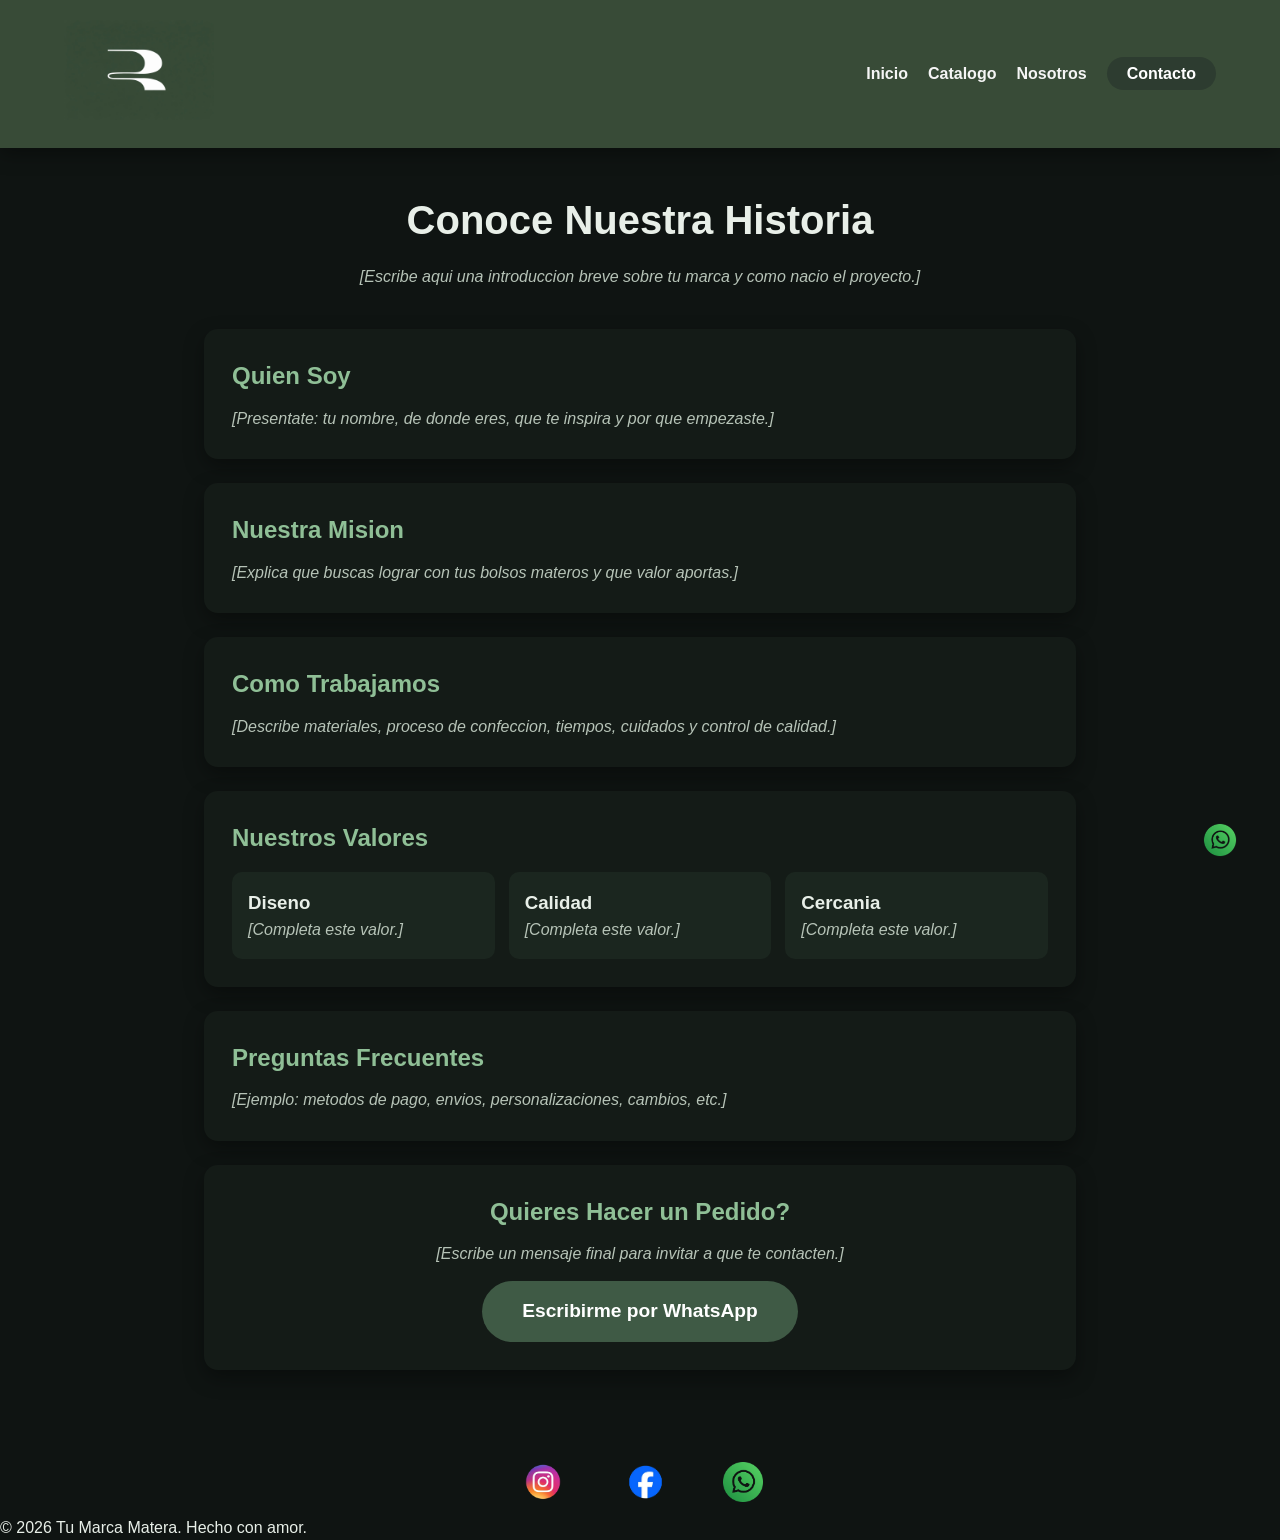
==== nosotros.html @ 4b61b199 "Ruma es una pagina web" ====
<!DOCTYPE html>
<html lang="es">
<head>
    <meta charset="UTF-8">
    <meta name="viewport" content="width=device-width, initial-scale=1.0">
    <title>Nosotros | Tu Marca Matera</title>
    <link rel="stylesheet" href="style.css">
</head>
<body>
    <nav class="navbar">
        <div class="logo"><img src="img/RumaLogoCorto.jpeg" alt="Ruma Logo"></div>
        <ul class="nav-links">
            <li><a href="index.html#inicio">Inicio</a></li>
            <li><a href="index.html#catalogo">Catalogo</a></li>
            <li><a href="nosotros.html">Nosotros</a></li>
            <li><a href="https://wa.me/5493834386930" class="btn-contact">Contacto</a></li>
        </ul>
    </nav>

    <main class="about-page">
        <section class="about-hero">
            <h1>Conoce Nuestra Historia</h1>
            <p class="about-placeholder">[Escribe aqui una introduccion breve sobre tu marca y como nacio el proyecto.]</p>
        </section>

        <section class="about-section">
            <h2>Quien Soy</h2>
            <p class="about-placeholder">[Presentate: tu nombre, de donde eres, que te inspira y por que empezaste.]</p>
        </section>

        <section class="about-section">
            <h2>Nuestra Mision</h2>
            <p class="about-placeholder">[Explica que buscas lograr con tus bolsos materos y que valor aportas.]</p>
        </section>

        <section class="about-section">
            <h2>Como Trabajamos</h2>
            <p class="about-placeholder">[Describe materiales, proceso de confeccion, tiempos, cuidados y control de calidad.]</p>
        </section>

        <section class="about-section">
            <h2>Nuestros Valores</h2>
            <div class="about-values">
                <article class="about-value-card">
                    <h3>Diseno</h3>
                    <p class="about-placeholder">[Completa este valor.]</p>
                </article>
                <article class="about-value-card">
                    <h3>Calidad</h3>
                    <p class="about-placeholder">[Completa este valor.]</p>
                </article>
                <article class="about-value-card">
                    <h3>Cercania</h3>
                    <p class="about-placeholder">[Completa este valor.]</p>
                </article>
            </div>
        </section>

        <section class="about-section">
            <h2>Preguntas Frecuentes</h2>
            <p class="about-placeholder">[Ejemplo: metodos de pago, envios, personalizaciones, cambios, etc.]</p>
        </section>

        <section class="about-section about-cta">
            <h2>Quieres Hacer un Pedido?</h2>
            <p class="about-placeholder">[Escribe un mensaje final para invitar a que te contacten.]</p>
            <a href="https://wa.me/5493834386930" class="btn-main">Escribirme por WhatsApp</a>
        </section>
    </main>

    <footer>
        <div class="social-links">
            <a href="#"><img class="instagram-icon" src="img/Instagram-removebg-preview.png" alt="Instagram"></a>
            <a href="https://www.facebook.com/share/1GMCWNMQ23/" target="_blank"><img class="facebook-icon" src="img/facebooklogo-removebg-preview.png" alt="Facebook"></a>
            <a href="https://wa.me/5493834386930" target="_blank">
                <img class="whatsapp-icon" src="img/whatsapp_logo_icon_186881-removebg-preview.png" alt="WhatsApp">
            </a>
        </div>
        <p>&copy; 2026 Tu Marca Matera. Hecho con amor.</p>
    </footer>

    <a href="https://wa.me/5493834386930" class="whatsapp-float" target="_blank">
        <img src="img/whatsapp_logo_icon_186881-removebg-preview.png" alt="WhatsApp">
    </a>

    <script src="script.js"></script>
</body>
</html>
---- style.css ----
/* Variables de Color (Cámbialas según tu logo) */
:root {
    --primario: #8fbf96;
    --secundario: #384b37;
    --oscuro: #0f1412;
    --blanco: #f5f7f5;
    --verdeClarito: #223128;
    --texto: #e8efe8;
    --muted: #b6c3b7;
    --borde: #2a3a30;
}

.social-links img.facebook-icon {
    width: 65px;
    height: 65px;
}
.social-links img.instagram-icon {
    width: 50px;
    height: 50px;
}
.social-links img.whatsapp-icon {
    width: 40px;
    height: 40px;
}


* {
    margin: 0;
    padding: 0;
    box-sizing: border-box;
    font-family: 'Segoe UI', Tahoma, Geneva, Verdana, sans-serif;
    scroll-behavior: smooth;
}

body {
    background-color: #0f1412;
    color: var(--texto);
    line-height: 1.6;
    animation: page-fade 0.6s ease-out;
}

/* Navegación */
.navbar {
    display: flex;
    justify-content: space-between;
    align-items: center;
    padding: 20px 5%;
    background: #384b37;
    box-shadow: 0 6px 18px rgba(0,0,0,0.35);
    position: sticky;
    top: 0;
    z-index: 1000;
    animation: slide-down 0.6s ease-out;
    transition: transform 0.3s ease, opacity 0.3s ease;
}

.navbar.nav-hidden {
    transform: translateY(-120%);
    opacity: 0;
}
.logo img {
    height: 100px;
    width: auto;
}

.nav-links {
    list-style: none;
    display: flex;
    gap: 20px;
}

.nav-links a {
    text-decoration: none;
    color: #f5f5f5;
    font-weight: bold;
    transition: color 0.2s ease, transform 0.2s ease;
}

.nav-links a:hover {
    color: #ffffff;
    transform: translateY(-2px);
}

.btn-contact {
    background: #2d3c30;
    color: #ffffff !important;
    padding: 8px 20px;
    border-radius: 20px;
    transition: transform 0.2s ease, box-shadow 0.2s ease;
}

.btn-contact:hover {
    transform: translateY(-2px);
    box-shadow: 0 8px 18px rgba(0,0,0,0.35);
}

/* Hero Section */
.hero {
    height: 80vh;
    background: linear-gradient(rgba(10,14,12,0.65), rgba(10,14,12,0.35)), url('tu-foto-hero.jpg');
    background-size: cover;
    background-position: center;
    display: flex;
    align-items: center;
    justify-content: center;
    text-align: center;
    color: white;
}

.hero h1 { font-size: 3rem; margin-bottom: 20px; }

.hero-content {
    animation: fade-up 0.8s ease-out;
}

.btn-main {
    display: inline-block;
    padding: 15px 40px;
    background: #3f5a45;
    color: #ffffff;
    text-decoration: none;
    border-radius: 50px;
    font-weight: bold;
    font-size: 1.2rem;
    margin-top: 14px;
    transition: transform 0.2s ease, box-shadow 0.2s ease;
}

.btn-main:hover {
    transform: translateY(-2px);
    box-shadow: 0 10px 24px rgba(0,0,0,0.4);
}

/* Kit Info */
.kit-info {
    padding: 50px 5%;
    text-align: center;
    background: #1a241f;
    animation: fade-up 0.8s ease-out;
}

.kit-grid {
    display: grid;
    grid-template-columns: repeat(auto-fit, minmax(150px, 1fr));
    gap: 20px;
    margin-top: 30px;
}

.kit-item i {
    font-size: 2.5rem;
    color: var(--primario);
}

/* Catálogo (Cards) */
.catalog { padding: 80px 5%; }
.section-title { text-align: center; margin-bottom: 40px; font-size: 2.5rem; color: var(--blanco); }

.product-grid {
    display: grid;
    grid-template-columns: repeat(auto-fit, minmax(280px, 1fr));
    gap: 30px;
}

.card {
    background: #141b17;
    border-radius: 15px;
    overflow: hidden;
    box-shadow: 0 8px 20px rgba(0,0,0,0.35);
    transition: transform 0.3s, box-shadow 0.3s;
    animation: fade-up 0.7s ease-out;
}


.card:hover {
    transform: translateY(-10px);
    box-shadow: 0 12px 28px rgba(0,0,0,0.4);
}

.card-img { position: relative; height: 250px; }
.card-img img { width: 100%; height: 100%; object-fit: cover; }

.tag {
    position: absolute;
    top: 10px;
    left: 10px;
    background: #2f4235;
    color: white;
    padding: 5px 12px;
    font-size: 0.8rem;
    border-radius: 5px;
}

.card-info { padding: 20px; text-align: center; }
.card-info h3 { margin-bottom: 10px; }

.btn-card {
    display: inline-block;
    margin-top: 15px;
    padding: 10px 20px;
    background: #25342b;
    color: white;
    text-decoration: none;
    border-radius: 5px;
    transition: transform 0.2s ease, box-shadow 0.2s ease;
}

.btn-card:hover {
    transform: translateY(-2px);
    box-shadow: 0 8px 18px rgba(0,0,0,0.35);
}

/* WhatsApp Flotante */
.whatsapp-float {
    position: fixed;
    bottom: 20px;
    right: 20px;
    background: transparent;
    color: white;
    width: 80px;
    height: 80px;
    border-radius: 50px;
    display: flex;
    align-items: center;
    justify-content: center;
    font-size: 30px;
    box-shadow: none;
    z-index: 1000;
    transition: transform 0.2s ease, box-shadow 0.2s ease;
}

.social-links {
    display: flex;
    gap: 45px;
    align-items: center;
    justify-content: center;
}

.social-links img {
    width: 30px;
    height: 30px;
    object-fit: contain;
    display: block;
}

.whatsapp-float img {
    width: 32px;
    height: 32px;
    object-fit: contain;
    display: block;
}

.whatsapp-float:hover {
    transform: translateY(-2px);
    box-shadow: none;
}

/* Responsive */
@media (max-width: 768px) {
    .navbar {
        flex-direction: column;
        gap: 12px;
        padding: 14px 5%;
    }

    .nav-links {
        display: flex;
        flex-wrap: wrap;
        justify-content: center;
        gap: 10px;
    }

    .nav-links a {
        font-size: 0.95rem;
    }

    .hero {
        height: auto;
        padding: 70px 5% 60px;
    }

    .hero h1 { font-size: 2rem; }

    .hero p {
        font-size: 1rem;
    }

    .btn-main {
        padding: 12px 26px;
        font-size: 1rem;
    }

    .kit-info {
        padding: 40px 5%;
    }

    .kit-grid {
        grid-template-columns: repeat(2, minmax(120px, 1fr));
    }

    .catalog {
        padding: 60px 5%;
    }

    .section-title {
        font-size: 2rem;
        margin-bottom: 28px;
    }

    .product-grid {
        grid-template-columns: 1fr;
        gap: 22px;
    }

    .card-img {
        height: 220px;
    }

    .whatsapp-float {
        width: 54px;
        height: 54px;
        font-size: 26px;
        bottom: 16px;
        right: 16px;
    }
}

/* Nosotros */
.about-page {
    max-width: 1000px;
    margin: 40px auto 80px;
    padding: 0 5%;
}

.about-hero {
    text-align: center;
    margin-bottom: 40px;
}

.about-hero h1 {
    font-size: 2.5rem;
    margin-bottom: 12px;
}

.about-section {
    background: #141b17;
    border-radius: 14px;
    box-shadow: 0 8px 20px rgba(0, 0, 0, 0.35);
    padding: 28px;
    margin-bottom: 24px;
    animation: fade-up 0.7s ease-out;
}

.about-section h2 {
    margin-bottom: 10px;
    color: var(--primario);
}

.about-placeholder {
    color: var(--muted);
    font-style: italic;
}

.about-values {
    display: grid;
    grid-template-columns: repeat(auto-fit, minmax(220px, 1fr));
    gap: 14px;
    margin-top: 14px;
}

.about-value-card {
    background: #1b261f;
    border-radius: 10px;
    padding: 16px;
    transition: transform 0.2s ease, box-shadow 0.2s ease;
}

.about-value-card:hover {
    transform: translateY(-4px);
    box-shadow: 0 8px 18px rgba(0,0,0,0.35);
}

.about-cta {
    text-align: center;
    margin-top: 14px;
}

@media (max-width: 768px) {
    .about-hero h1 {
        font-size: 2rem;
    }

    .about-section {
        padding: 20px;
    }

    .about-values {
        grid-template-columns: 1fr;
    }
}

@media (max-width: 420px) {
    .nav-links {
        flex-direction: column;
        align-items: center;
    }

    .hero h1 {
        font-size: 1.7rem;
    }

    .section-title {
        font-size: 1.7rem;
    }

    .kit-grid {
        grid-template-columns: 1fr;
    }

    .card-img {
        height: 200px;
    }

    .btn-card {
        width: 100%;
    }

    .btn-contact {
        width: 100%;
        text-align: center;
    }
}

@keyframes fade-up {
    0% { opacity: 0; transform: translateY(16px); }
    100% { opacity: 1; transform: translateY(0); }
}

@keyframes page-fade {
    0% { opacity: 0; }
    100% { opacity: 1; }
}

@keyframes slide-down {
    0% { opacity: 0; transform: translateY(-12px); }
    100% { opacity: 1; transform: translateY(0); }
}
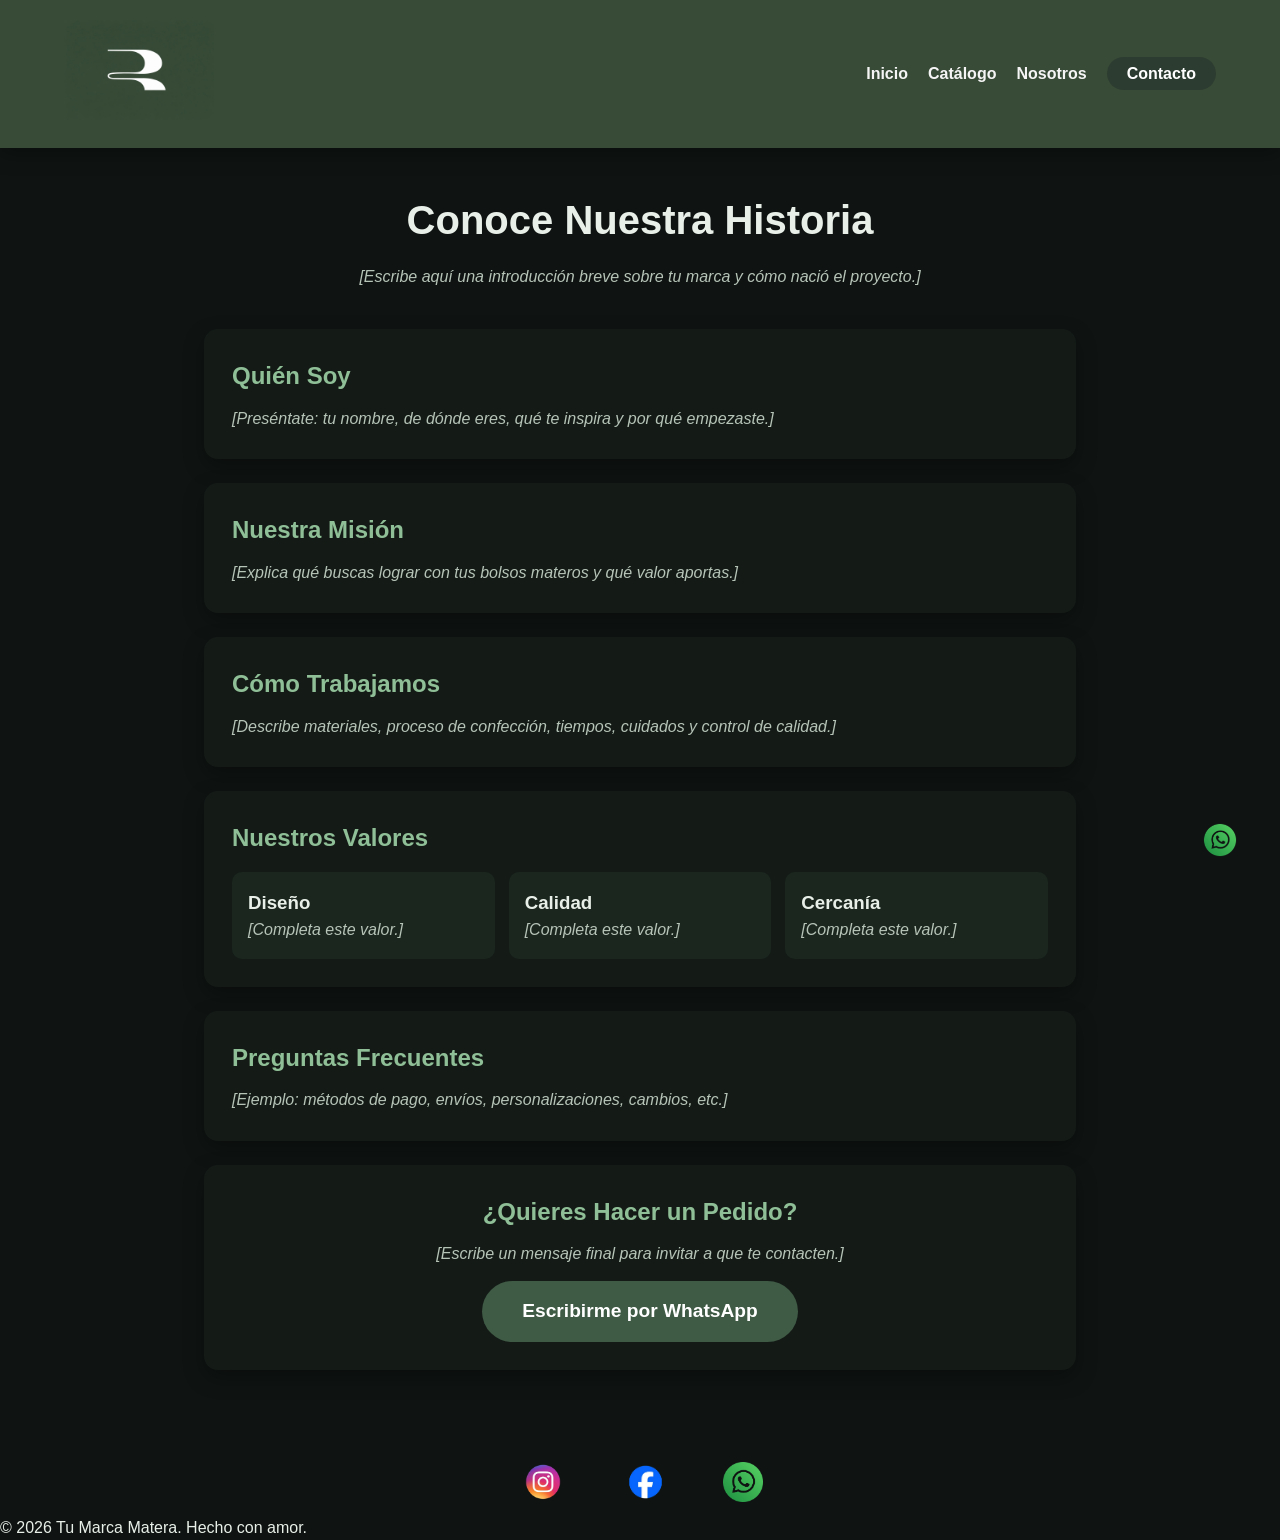
==== commit 04e1d66b: "agregar wsp" ====
--- a/nosotros.html
+++ b/nosotros.html
@@ -3,7 +3,7 @@
 <head>
     <meta charset="UTF-8">
     <meta name="viewport" content="width=device-width, initial-scale=1.0">
-    <title>Nosotros | Tu Marca Matera</title>
+    <title>Nosotros | Diseño que acompaña✨</title>
     <link rel="stylesheet" href="style.css">
 </head>
 <body>
@@ -11,38 +11,38 @@
         <div class="logo"><img src="img/RumaLogoCorto.jpeg" alt="Ruma Logo"></div>
         <ul class="nav-links">
             <li><a href="index.html#inicio">Inicio</a></li>
-            <li><a href="index.html#catalogo">Catalogo</a></li>
+            <li><a href="index.html#catalogo">Catálogo</a></li>
             <li><a href="nosotros.html">Nosotros</a></li>
-            <li><a href="https://wa.me/5493834386930" class="btn-contact">Contacto</a></li>
+            <li><a href="https://wa.me/5493834251613" class="btn-contact">Contacto</a></li>
         </ul>
     </nav>
 
     <main class="about-page">
         <section class="about-hero">
             <h1>Conoce Nuestra Historia</h1>
-            <p class="about-placeholder">[Escribe aqui una introduccion breve sobre tu marca y como nacio el proyecto.]</p>
+            <p class="about-placeholder">[Escribe aquí una introducción breve sobre tu marca y cómo nació el proyecto.]</p>
         </section>
 
         <section class="about-section">
-            <h2>Quien Soy</h2>
-            <p class="about-placeholder">[Presentate: tu nombre, de donde eres, que te inspira y por que empezaste.]</p>
+            <h2>Quién Soy</h2>
+            <p class="about-placeholder">[Preséntate: tu nombre, de dónde eres, qué te inspira y por qué empezaste.]</p>
         </section>
 
         <section class="about-section">
-            <h2>Nuestra Mision</h2>
-            <p class="about-placeholder">[Explica que buscas lograr con tus bolsos materos y que valor aportas.]</p>
+            <h2>Nuestra Misión</h2>
+            <p class="about-placeholder">[Explica qué buscas lograr con tus bolsos materos y qué valor aportas.]</p>
         </section>
 
         <section class="about-section">
-            <h2>Como Trabajamos</h2>
-            <p class="about-placeholder">[Describe materiales, proceso de confeccion, tiempos, cuidados y control de calidad.]</p>
+            <h2>Cómo Trabajamos</h2>
+            <p class="about-placeholder">[Describe materiales, proceso de confección, tiempos, cuidados y control de calidad.]</p>
         </section>
 
         <section class="about-section">
             <h2>Nuestros Valores</h2>
             <div class="about-values">
                 <article class="about-value-card">
-                    <h3>Diseno</h3>
+                    <h3>Diseño</h3>
                     <p class="about-placeholder">[Completa este valor.]</p>
                 </article>
                 <article class="about-value-card">
@@ -50,7 +50,7 @@
                     <p class="about-placeholder">[Completa este valor.]</p>
                 </article>
                 <article class="about-value-card">
-                    <h3>Cercania</h3>
+                    <h3>Cercanía</h3>
                     <p class="about-placeholder">[Completa este valor.]</p>
                 </article>
             </div>
@@ -58,13 +58,13 @@
 
         <section class="about-section">
             <h2>Preguntas Frecuentes</h2>
-            <p class="about-placeholder">[Ejemplo: metodos de pago, envios, personalizaciones, cambios, etc.]</p>
+            <p class="about-placeholder">[Ejemplo: métodos de pago, envíos, personalizaciones, cambios, etc.]</p>
         </section>
 
         <section class="about-section about-cta">
-            <h2>Quieres Hacer un Pedido?</h2>
+            <h2>¿Quieres Hacer un Pedido?</h2>
             <p class="about-placeholder">[Escribe un mensaje final para invitar a que te contacten.]</p>
-            <a href="https://wa.me/5493834386930" class="btn-main">Escribirme por WhatsApp</a>
+            <a href="https://wa.me/5493834251613" class="btn-main">Escribirme por WhatsApp</a>
         </section>
     </main>
 
@@ -72,14 +72,14 @@
         <div class="social-links">
             <a href="#"><img class="instagram-icon" src="img/Instagram-removebg-preview.png" alt="Instagram"></a>
             <a href="https://www.facebook.com/share/1GMCWNMQ23/" target="_blank"><img class="facebook-icon" src="img/facebooklogo-removebg-preview.png" alt="Facebook"></a>
-            <a href="https://wa.me/5493834386930" target="_blank">
+            <a href="https://wa.me/5493834251613" target="_blank">
                 <img class="whatsapp-icon" src="img/whatsapp_logo_icon_186881-removebg-preview.png" alt="WhatsApp">
             </a>
         </div>
         <p>&copy; 2026 Tu Marca Matera. Hecho con amor.</p>
     </footer>
 
-    <a href="https://wa.me/5493834386930" class="whatsapp-float" target="_blank">
+    <a href="https://wa.me/5493834251613" class="whatsapp-float" target="_blank">
         <img src="img/whatsapp_logo_icon_186881-removebg-preview.png" alt="WhatsApp">
     </a>
 
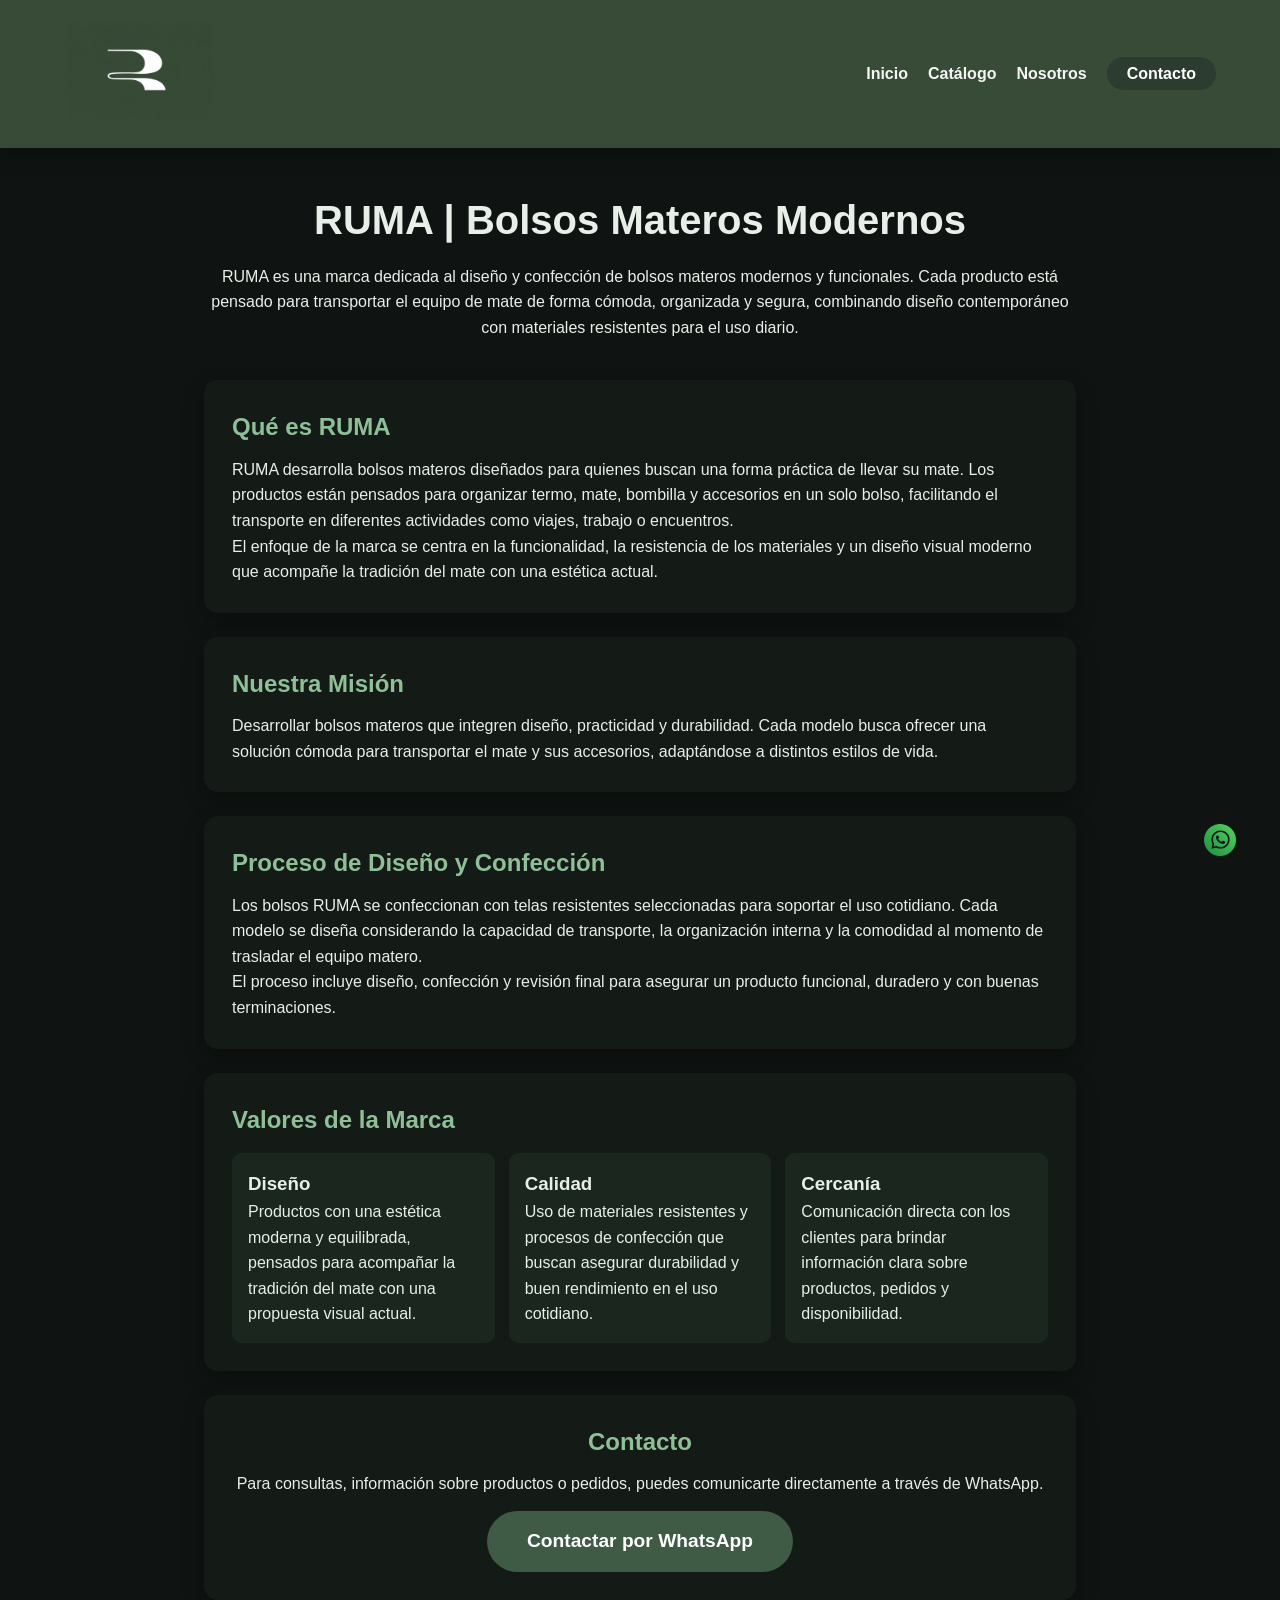
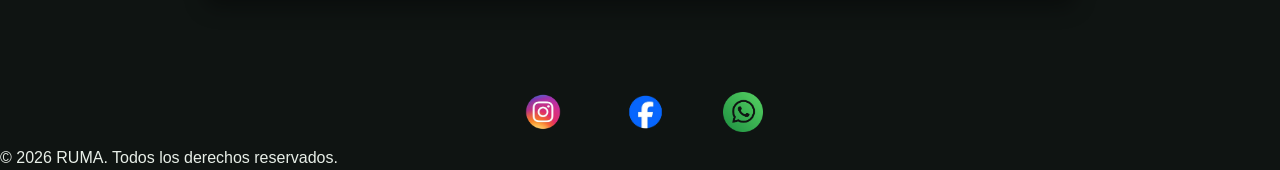
==== commit 60babb3b: "mejorar texto" ====
--- a/nosotros.html
+++ b/nosotros.html
@@ -1,88 +1,188 @@
 <!DOCTYPE html>
 <html lang="es">
 <head>
-    <meta charset="UTF-8">
-    <meta name="viewport" content="width=device-width, initial-scale=1.0">
-    <title>Nosotros | Diseño que acompaña✨</title>
-    <link rel="stylesheet" href="style.css">
+<meta charset="UTF-8">
+<meta name="viewport" content="width=device-width, initial-scale=1.0">
+
+<title>RUMA | Bolsos Materos Modernos y Funcionales</title>
+
+<meta name="description" content="RUMA diseña bolsos materos modernos, resistentes y funcionales. Productos pensados para transportar tu equipo de mate con estilo y comodidad.">
+
+<meta name="keywords" content="bolso matero, bolsos materos, bolso para mate, bolso matero moderno, accesorios para mate, bolso matero Argentina, RUMA">
+
+<meta name="author" content="RUMA">
+
+<meta property="og:title" content="RUMA | Bolsos Materos">
+<meta property="og:description" content="Bolsos materos modernos, funcionales y resistentes para acompañar tu mate todos los días.">
+<meta property="og:image" content="img/RumaLogoCorto.jpeg">
+<meta property="og:type" content="website">
+
+<link rel="icon" type="image/jpeg" href="img/RumaLogoCorto.jpeg">
+<link rel="stylesheet" href="style.css">
+
 </head>
+
 <body>
-    <nav class="navbar">
-        <div class="logo"><img src="img/RumaLogoCorto.jpeg" alt="Ruma Logo"></div>
-        <ul class="nav-links">
-            <li><a href="index.html#inicio">Inicio</a></li>
-            <li><a href="index.html#catalogo">Catálogo</a></li>
-            <li><a href="nosotros.html">Nosotros</a></li>
-            <li><a href="https://wa.me/5493834251613" class="btn-contact">Contacto</a></li>
-        </ul>
-    </nav>
 
-    <main class="about-page">
-        <section class="about-hero">
-            <h1>Conoce Nuestra Historia</h1>
-            <p class="about-placeholder">[Escribe aquí una introducción breve sobre tu marca y cómo nació el proyecto.]</p>
-        </section>
+<nav class="navbar">
+<div class="logo">
+<img src="img/RumaLogoCorto.jpeg" alt="Ruma Logo">
+</div>
 
-        <section class="about-section">
-            <h2>Quién Soy</h2>
-            <p class="about-placeholder">[Preséntate: tu nombre, de dónde eres, qué te inspira y por qué empezaste.]</p>
-        </section>
+<ul class="nav-links">
+<li><a href="index.html#inicio">Inicio</a></li>
+<li><a href="index.html#catalogo">Catálogo</a></li>
+<li><a href="nosotros.html">Nosotros</a></li>
+<li><a href="https://wa.me/5493834251613" class="btn-contact">Contacto</a></li>
+</ul>
+</nav>
 
-        <section class="about-section">
-            <h2>Nuestra Misión</h2>
-            <p class="about-placeholder">[Explica qué buscas lograr con tus bolsos materos y qué valor aportas.]</p>
-        </section>
+<main class="about-page">
 
-        <section class="about-section">
-            <h2>Cómo Trabajamos</h2>
-            <p class="about-placeholder">[Describe materiales, proceso de confección, tiempos, cuidados y control de calidad.]</p>
-        </section>
+<section class="about-hero">
 
-        <section class="about-section">
-            <h2>Nuestros Valores</h2>
-            <div class="about-values">
-                <article class="about-value-card">
-                    <h3>Diseño</h3>
-                    <p class="about-placeholder">[Completa este valor.]</p>
-                </article>
-                <article class="about-value-card">
-                    <h3>Calidad</h3>
-                    <p class="about-placeholder">[Completa este valor.]</p>
-                </article>
-                <article class="about-value-card">
-                    <h3>Cercanía</h3>
-                    <p class="about-placeholder">[Completa este valor.]</p>
-                </article>
-            </div>
-        </section>
+<h1>RUMA | Bolsos Materos Modernos</h1>
 
-        <section class="about-section">
-            <h2>Preguntas Frecuentes</h2>
-            <p class="about-placeholder">[Ejemplo: métodos de pago, envíos, personalizaciones, cambios, etc.]</p>
-        </section>
+<p>
+RUMA es una marca dedicada al diseño y confección de bolsos materos modernos y funcionales. 
+Cada producto está pensado para transportar el equipo de mate de forma cómoda, organizada y segura, 
+combinando diseño contemporáneo con materiales resistentes para el uso diario.
+</p>
 
-        <section class="about-section about-cta">
-            <h2>¿Quieres Hacer un Pedido?</h2>
-            <p class="about-placeholder">[Escribe un mensaje final para invitar a que te contacten.]</p>
-            <a href="https://wa.me/5493834251613" class="btn-main">Escribirme por WhatsApp</a>
-        </section>
-    </main>
+</section>
 
-    <footer>
-        <div class="social-links">
-            <a href="#"><img class="instagram-icon" src="img/Instagram-removebg-preview.png" alt="Instagram"></a>
-            <a href="https://www.facebook.com/share/1GMCWNMQ23/" target="_blank"><img class="facebook-icon" src="img/facebooklogo-removebg-preview.png" alt="Facebook"></a>
-            <a href="https://wa.me/5493834251613" target="_blank">
-                <img class="whatsapp-icon" src="img/whatsapp_logo_icon_186881-removebg-preview.png" alt="WhatsApp">
-            </a>
-        </div>
-        <p>&copy; 2026 Tu Marca Matera. Hecho con amor.</p>
-    </footer>
+<section class="about-section">
 
-    <a href="https://wa.me/5493834251613" class="whatsapp-float" target="_blank">
-        <img src="img/whatsapp_logo_icon_186881-removebg-preview.png" alt="WhatsApp">
-    </a>
+<h2>Qué es RUMA</h2>
 
-    <script src="script.js"></script>
+<p>
+RUMA desarrolla bolsos materos diseñados para quienes buscan una forma práctica de llevar su mate. 
+Los productos están pensados para organizar termo, mate, bombilla y accesorios en un solo bolso, 
+facilitando el transporte en diferentes actividades como viajes, trabajo o encuentros.
+</p>
+
+<p>
+El enfoque de la marca se centra en la funcionalidad, la resistencia de los materiales y un diseño 
+visual moderno que acompañe la tradición del mate con una estética actual.
+</p>
+
+</section>
+
+<section class="about-section">
+
+<h2>Nuestra Misión</h2>
+
+<p>
+Desarrollar bolsos materos que integren diseño, practicidad y durabilidad. 
+Cada modelo busca ofrecer una solución cómoda para transportar el mate y 
+sus accesorios, adaptándose a distintos estilos de vida.
+</p>
+
+</section>
+
+<section class="about-section">
+
+<h2>Proceso de Diseño y Confección</h2>
+
+<p>
+Los bolsos RUMA se confeccionan con telas resistentes seleccionadas para soportar el uso cotidiano. 
+Cada modelo se diseña considerando la capacidad de transporte, la organización interna y la 
+comodidad al momento de trasladar el equipo matero.
+</p>
+
+<p>
+El proceso incluye diseño, confección y revisión final para asegurar un producto funcional, 
+duradero y con buenas terminaciones.
+</p>
+
+</section>
+
+<section class="about-section">
+
+<h2>Valores de la Marca</h2>
+
+<div class="about-values">
+
+<article class="about-value-card">
+
+<h3>Diseño</h3>
+
+<p>
+Productos con una estética moderna y equilibrada, pensados para acompañar la tradición del mate 
+con una propuesta visual actual.
+</p>
+
+</article>
+
+<article class="about-value-card">
+
+<h3>Calidad</h3>
+
+<p>
+Uso de materiales resistentes y procesos de confección que buscan asegurar durabilidad y 
+buen rendimiento en el uso cotidiano.
+</p>
+
+</article>
+
+<article class="about-value-card">
+
+<h3>Cercanía</h3>
+
+<p>
+Comunicación directa con los clientes para brindar información clara sobre productos, pedidos 
+y disponibilidad.
+</p>
+
+</article>
+
+</div>
+
+</section>
+
+<section class="about-section about-cta">
+
+<h2>Contacto</h2>
+
+<p>
+Para consultas, información sobre productos o pedidos, puedes comunicarte directamente a través de WhatsApp.
+</p>
+
+<a href="https://wa.me/5493834251613" class="btn-main">
+Contactar por WhatsApp
+</a>
+
+</section>
+
+</main>
+
+<footer>
+
+<div class="social-links">
+
+<a href="#">
+<img class="instagram-icon" src="img/Instagram-removebg-preview.png" alt="Instagram RUMA">
+</a>
+
+<a href="https://www.facebook.com/share/1GMCWNMQ23/" target="_blank">
+<img class="facebook-icon" src="img/facebooklogo-removebg-preview.png" alt="Facebook RUMA">
+</a>
+
+<a href="https://wa.me/5493834251613" target="_blank">
+<img class="whatsapp-icon" src="img/whatsapp_logo_icon_186881-removebg-preview.png" alt="WhatsApp RUMA">
+</a>
+
+</div>
+
+<p>&copy; 2026 RUMA. Todos los derechos reservados.</p>
+
+</footer>
+
+<a href="https://wa.me/5493834251613" class="whatsapp-float" target="_blank">
+<img src="img/whatsapp_logo_icon_186881-removebg-preview.png" alt="WhatsApp">
+</a>
+
+<script src="script.js"></script>
+
 </body>
-</html>
+</html>
--- a/style.css
+++ b/style.css
@@ -96,20 +96,26 @@
 
 /* Hero Section */
 .hero {
-    height: 80vh;
-    background: linear-gradient(rgba(10,14,12,0.65), rgba(10,14,12,0.35)), url('tu-foto-hero.jpg');
-    background-size: cover;
-    background-position: center;
+    position: relative;
+    height: 55vh;
+    min-height: 320px;
+    max-height: 460px;
+    background: linear-gradient(180deg, #1c2821 0%, #141b17 100%);
     display: flex;
     align-items: center;
     justify-content: center;
     text-align: center;
     color: white;
+    overflow: hidden;
 }
 
 .hero h1 { font-size: 3rem; margin-bottom: 20px; }
 
 .hero-content {
+    position: relative;
+    z-index: 1;
+    max-width: 760px;
+    padding: 0 5%;
     animation: fade-up 0.8s ease-out;
 }
 
@@ -179,6 +185,81 @@
 .card-img { position: relative; height: 250px; }
 .card-img img { width: 100%; height: 100%; object-fit: cover; }
 
+.card-slider {
+    overflow: hidden;
+}
+
+.slider-track {
+    display: flex;
+    width: 100%;
+    height: 100%;
+    transition: transform 0.35s ease;
+}
+
+.slider-track img {
+    flex: 0 0 100%;
+    width: 100%;
+    height: 100%;
+    object-fit: cover;
+    user-select: none;
+    -webkit-user-drag: none;
+}
+
+.slider-btn {
+    position: absolute;
+    top: 50%;
+    transform: translateY(-50%);
+    width: 34px;
+    height: 34px;
+    border: none;
+    border-radius: 50%;
+    background: rgba(0, 0, 0, 0.5);
+    color: #ffffff;
+    display: flex;
+    align-items: center;
+    justify-content: center;
+    cursor: pointer;
+    z-index: 2;
+    transition: background 0.2s ease, transform 0.2s ease;
+}
+
+.slider-btn:hover {
+    background: rgba(0, 0, 0, 0.72);
+    transform: translateY(-50%) scale(1.04);
+}
+
+.slider-prev {
+    left: 10px;
+}
+
+.slider-next {
+    right: 10px;
+}
+
+.slider-dots {
+    position: absolute;
+    left: 50%;
+    bottom: 10px;
+    transform: translateX(-50%);
+    display: flex;
+    gap: 6px;
+    z-index: 2;
+}
+
+.slider-dot {
+    width: 7px;
+    height: 7px;
+    border-radius: 50%;
+    border: none;
+    background: rgba(255, 255, 255, 0.45);
+    padding: 0;
+    cursor: pointer;
+}
+
+.slider-dot.is-active {
+    background: #ffffff;
+}
+
 .tag {
     position: absolute;
     top: 10px;
@@ -254,6 +335,159 @@
     box-shadow: none;
 }
 
+/* Modal Catalogo */
+.catalog-modal {
+    position: fixed;
+    inset: 0;
+    background: rgba(9, 12, 10, 0.84);
+    display: none;
+    align-items: center;
+    justify-content: center;
+    padding: 18px;
+    z-index: 3000;
+}
+
+.catalog-modal.open {
+    display: flex;
+}
+
+.catalog-modal-dialog {
+    position: relative;
+    width: min(980px, 96vw);
+    max-height: 92vh;
+    overflow-y: auto;
+    background: #141b17;
+    border: 1px solid rgba(255, 255, 255, 0.08);
+    border-radius: 16px;
+    padding: 16px 16px 20px;
+    box-shadow: 0 18px 42px rgba(0, 0, 0, 0.48);
+}
+
+.catalog-modal-close {
+    position: absolute;
+    right: 12px;
+    top: 12px;
+    width: 34px;
+    height: 34px;
+    border: none;
+    border-radius: 50%;
+    background: rgba(0, 0, 0, 0.5);
+    color: #fff;
+    cursor: pointer;
+    z-index: 5;
+}
+
+.catalog-modal-gallery {
+    position: relative;
+    display: flex;
+    align-items: center;
+    justify-content: center;
+    gap: 10px;
+}
+
+.modal-image-frame {
+    width: 100%;
+    height: min(58vh, 560px);
+    border-radius: 12px;
+    overflow: hidden;
+    background: #0f1412;
+    display: flex;
+    align-items: center;
+    justify-content: center;
+    cursor: zoom-in;
+}
+
+.modal-image-frame img {
+    width: 100%;
+    height: 100%;
+    object-fit: contain;
+    transition: transform 0.2s ease;
+    transform-origin: center center;
+    transform: translate(0px, 0px) scale(1);
+    user-select: none;
+    -webkit-user-drag: none;
+}
+
+.modal-image-frame.zoomed {
+    cursor: zoom-out;
+}
+
+.modal-image-frame.zoomed img {
+    transform: translate(var(--zoom-x, 0px), var(--zoom-y, 0px)) scale(var(--zoom-level, 3));
+}
+
+.modal-nav {
+    position: absolute;
+    top: 50%;
+    transform: translateY(-50%);
+    width: 38px;
+    height: 38px;
+    border: none;
+    border-radius: 50%;
+    background: rgba(0, 0, 0, 0.52);
+    color: #fff;
+    cursor: pointer;
+    z-index: 3;
+}
+
+.modal-prev {
+    left: 10px;
+}
+
+.modal-next {
+    right: 10px;
+}
+
+.modal-thumbs {
+    margin-top: 12px;
+    display: flex;
+    gap: 8px;
+    overflow-x: auto;
+    padding-bottom: 2px;
+}
+
+.modal-thumb {
+    border: 1px solid transparent;
+    padding: 0;
+    border-radius: 8px;
+    overflow: hidden;
+    background: #1f2a22;
+    cursor: pointer;
+    min-width: 68px;
+}
+
+.modal-thumb img {
+    width: 68px;
+    height: 52px;
+    object-fit: cover;
+    display: block;
+}
+
+.modal-thumb.is-active {
+    border-color: var(--primario);
+}
+
+.catalog-modal-info {
+    margin-top: 14px;
+}
+
+.catalog-modal-info h3 {
+    color: var(--blanco);
+    margin-bottom: 8px;
+}
+
+.catalog-modal-info p {
+    color: var(--muted);
+    margin-bottom: 8px;
+}
+
+.modal-detail-text {
+    background: #1b261f;
+    border: 1px dashed rgba(255, 255, 255, 0.18);
+    border-radius: 10px;
+    padding: 12px;
+}
+
 /* Responsive */
 @media (max-width: 768px) {
     .navbar {
@@ -274,8 +508,9 @@
     }
 
     .hero {
-        height: auto;
-        padding: 70px 5% 60px;
+        height: 42vh;
+        min-height: 250px;
+        max-height: 340px;
     }
 
     .hero h1 { font-size: 2rem; }
@@ -283,6 +518,7 @@
     .hero p {
         font-size: 1rem;
     }
+
 
     .btn-main {
         padding: 12px 26px;
@@ -313,6 +549,11 @@
 
     .card-img {
         height: 220px;
+    }
+
+    .slider-btn {
+        width: 30px;
+        height: 30px;
     }
 
     .whatsapp-float {
@@ -321,6 +562,19 @@
         font-size: 26px;
         bottom: 16px;
         right: 16px;
+    }
+
+    .modal-image-frame {
+        height: min(44vh, 360px);
+    }
+
+    .modal-nav {
+        width: 32px;
+        height: 32px;
+    }
+
+    .catalog-modal-dialog {
+        padding: 14px 12px 16px;
     }
 }
 
@@ -420,6 +674,11 @@
         height: 200px;
     }
 
+    .slider-btn {
+        width: 28px;
+        height: 28px;
+    }
+
     .btn-card {
         width: 100%;
     }
